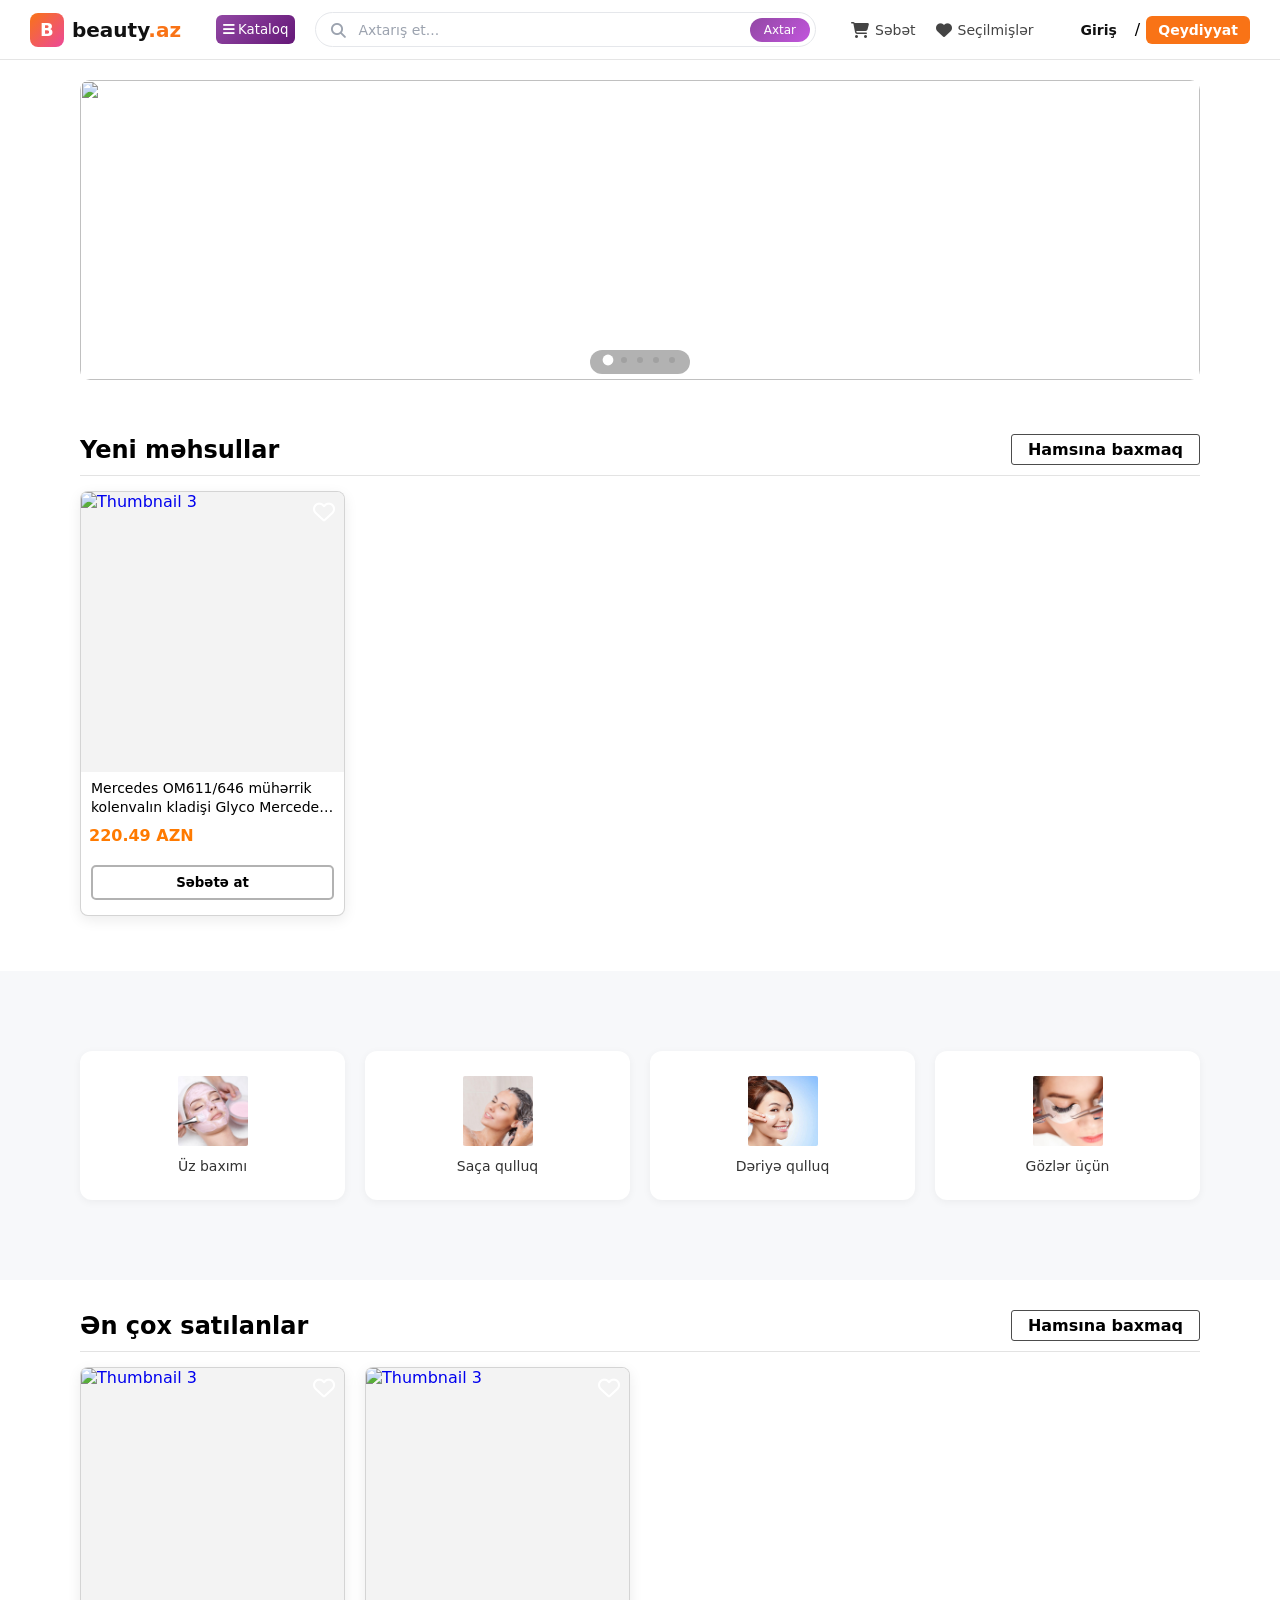
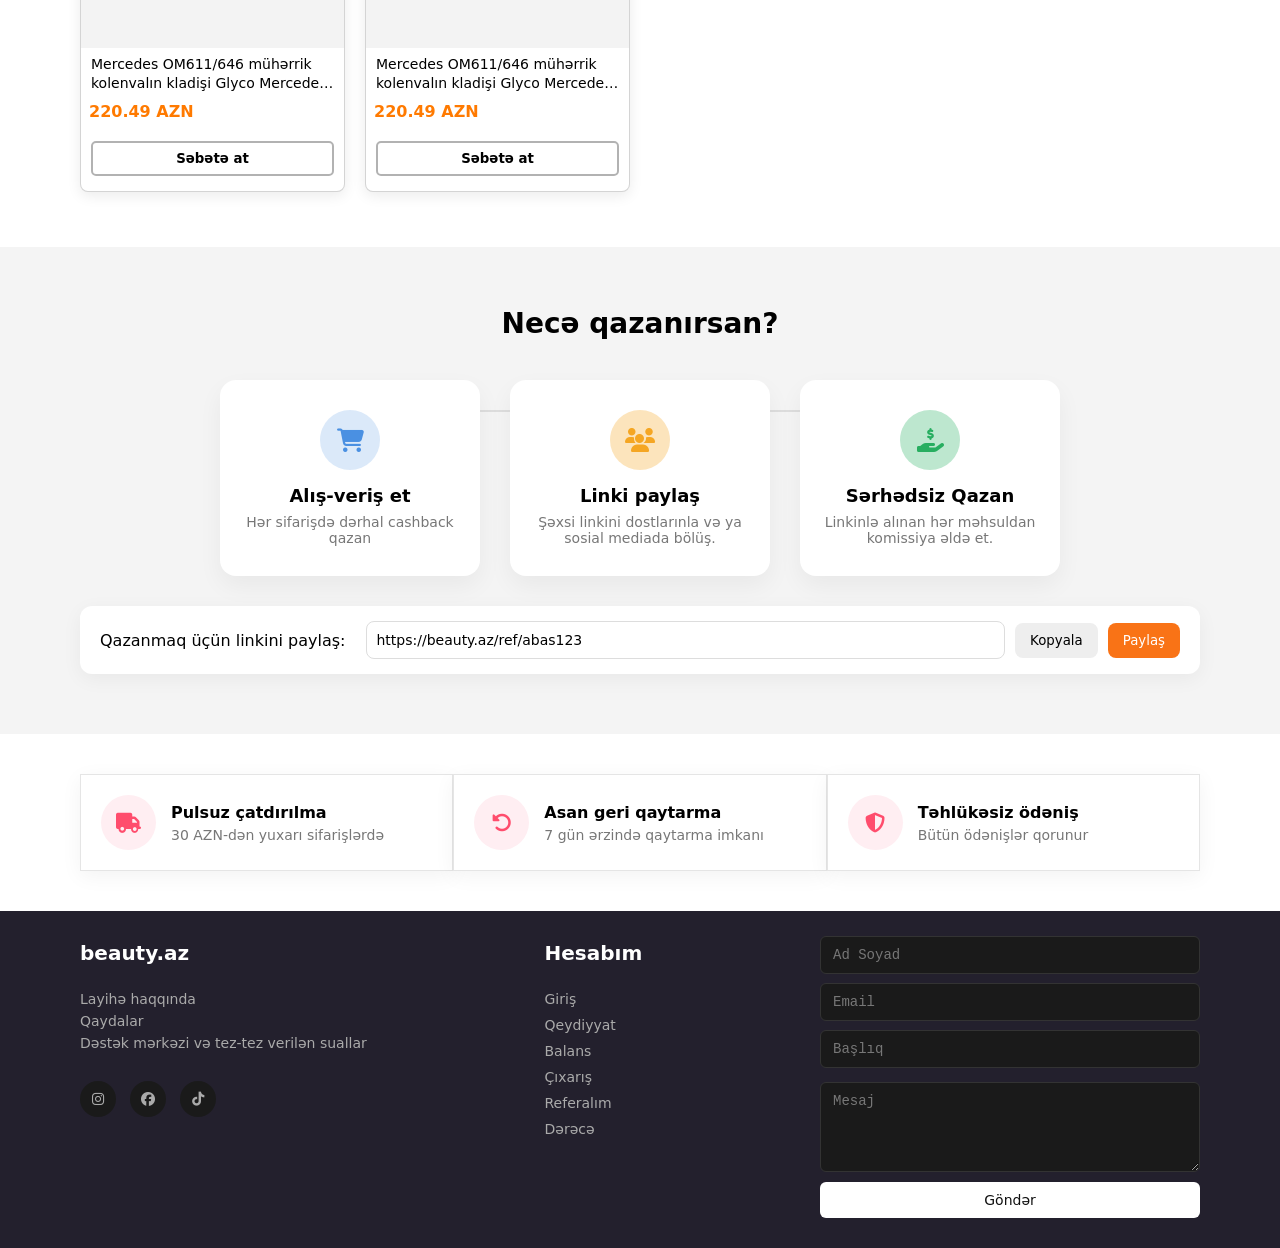
==== index.html @ 140d6a42 "first commit" ====
<!doctype html>
<html lang="en">
  <head>
    <meta charset="UTF-8" />
    <meta name="viewport" content="width=device-width, initial-scale=1.0" />
    <link rel="stylesheet" href="..//css/style.css" />
    <title>Document</title>
    <link
      rel="stylesheet"
      href="https://cdnjs.cloudflare.com/ajax/libs/font-awesome/6.5.0/css/all.min.css"
      crossorigin="anonymous"
      referrerpolicy="no-referrer"
    />
    <link
      rel="stylesheet"
      href="https://cdn.jsdelivr.net/npm/slick-carousel@1.8.1/slick/slick.css"
    />
    <link
      rel="stylesheet"
      href="https://cdn.jsdelivr.net/npm/slick-carousel@1.8.1/slick/slick-theme.css"
    />
  </head>
  <body>
    <nav>
      <div class="logo">
        <a href="index.html">
          <span class="logo-icon">B</span>
          <span class="logo-text">beauty<span>.az</span></span>
        </a>
      </div>

      <div class="search-box">
        <div class="catalog">
          <button id="drawerBtn"><i class="fa-solid fa-bars"></i>Kataloq</button>
        </div>

        <div class="search-input">
          <i class="fa fa-search"></i>
          <input type="text" placeholder="Axtarış et..." />
          <button type="button">Axtar</button>
        </div>
      </div>

      <div class="choice">
        <div class="basket">
          <i class="fa-solid fa-cart-shopping"></i>
          <p>Səbət</p>
        </div>

        <div class="favorite">
          <i class="fa-solid fa-heart"></i>
          <p>Seçilmişlər</p>
        </div>
      </div>

      <div class="account">
        <!-- Giriş yoxdursa -->
        <div class="auth guest">
          <a href="#" class="login">Giriş</a>
          <span>/</span>
          <a href="#" class="register">Qeydiyyat</a>
        </div>

        <!-- Giriş varsa (logged in) -->
        <div class="auth user">
          <button class="user-btn">Hesabım ▾</button>

          <div class="dropdown">
            <a href="#">Seçim 1</a>
            <a href="#">Seçim 2</a>
            <a href="#">Seçim 3</a>
          </div>
        </div>
      </div>

      <div class="menu">
        <button><i class="fa-solid fa-bars"></i></button>
      </div>
    </nav>

    <div id="drawerOverlay"></div>
    <div id="drawer">
      <div class="open-cat-hdr">
        <div>Kataloq</div>
        <button id="close-catalog"><i class="fa-solid fa-circle-xmark"></i></button>
      </div>
      <div id="drawerList"></div>
    </div>

    <!-- MOBILE MENU OVERLAY -->
    <div id="mMenuOverlay"></div>

    <!-- MOBILE MENU -->
    <div id="mMenu">
      <div class="mMenu-hdr">
        <h3>Menu</h3>
        <button id="mMenuClose">
          <i class="fa-solid fa-xmark"></i>
        </button>
      </div>

      <a href="#">Ana səhifə</a>
      <a href="#" id="mMenuCatalog">Kataloq</a>
      <a href="#">Səbət</a>
      <a href="#">Seçilmişlər</a>
      <a href="#">Hesabım</a>
    </div>

    <!-- TOP BUTTON-->
    <div class="top-go" id="homePageGo">
      <i class="fa-solid fa-angles-up"></i>
    </div>

    <!-- SLIDER BANNER -->
    <div id="slider">
      <div class="slides-wrapper">
        <div class="slide">
          <img src="https://hhsbanner.com/wp-content/uploads/2019/03/victoria_falls-900x300.jpg" />
        </div>
        <div class="slide">
          <img src="https://blog.cognifit.com/wp-content/uploads/2019/11/hiking-900x300.jpg" />
        </div>
        <div class="slide">
          <img
            src="https://travelfree.info/wp-content/uploads/2018/02/croatia-waterfall-in-deep-forest-of-Cr-12755165-900x300.jpg"
          />
        </div>
        <div class="slide">
          <img
            src="https://www.piemonturismo.it/site/wp-content/uploads/2014/07/13-laghi-grande.jpg"
          />
        </div>
        <div class="slide">
          <img
            src="https://improvephotography.com/wp-content/uploads/2017/09/Julian-Baird-20170914-3-900px.jpg"
          />
        </div>
      </div>
      <div class="dots"></div>
    </div>

    <!-- NEW PRODUCTS -->
    <div class="listings">
      <div class="card-head">
        <h3>Yeni məhsullar</h3>
        <a href="">Hamsına baxmaq</a>
      </div>
      <div class="list">
        <div class="cards">
          <div class="card">
            <a href="/html/detail.html">
              <div class="card-images">
                <div class="image-indicators"></div>
                <img src="https://picsum.photos/800/400?random=1" alt="Thumbnail 3" />
                <img src="https://picsum.photos/800/400?random=2" alt="Thumbnail 3" />
                <img src="https://picsum.photos/800/400?random=3" alt="Thumbnail 3" />
                <img src="https://picsum.photos/800/400?random=4" alt="Thumbnail 3" />
              </div>
            </a>

            <button class="favorite-btn">
              <i class="far fa-heart"></i>
            </button>

            <div class="card-in">
              <a href="/html/detail.html">
                <div class="product-name">
                  Mercedes OM611/646 mühərrik kolenvalın kladişi Glyco Mercedes OM611/646 mühərrik
                  kolenvalın kladişi Glyco
                </div>

                <div class="price">220.49 AZN</div>
              </a>

              <button id="buy" type="button">Səbətə at</button>
            </div>
          </div>
        </div>
      </div>
      <div class="hidden-btn"><a href="">Hamsına baxmaq</a></div>
    </div>
    <!-- CATEGORY CARDS -->
    <section class="categories">
      <div class="cat-grid">
        <a href="#" class="cat-card">
          <div class="cat-icon">
            <img src="/img/images.jpeg" />
          </div>
          <span>Üz baxımı</span>
        </a>

        <a href="#" class="cat-card">
          <div class="cat-icon">
            <img src="/img/462394.jpg" />
          </div>
          <span>Saça qulluq</span>
        </a>

        <a href="#" class="cat-card">
          <div class="cat-icon">
            <img src="/img/blog_cover.jpeg" />
          </div>
          <span>Dəriyə qulluq</span>
        </a>

        <a href="#" class="cat-card">
          <div class="cat-icon">
            <img src="/img/2023-06-09-18-43-56Lqe9mrC6fSXqWlY9foSg_file.jpg" />
          </div>
          <span>Gözlər üçün</span>
        </a>
      </div>
    </section>

    <!-- LISTINGS -->
    <div class="listings">
      <div class="card-head">
        <h3>Ən çox satılanlar</h3>
        <a href="">Hamsına baxmaq</a>
      </div>
      <div class="list">
        <div class="cards">
          <div class="card">
            <a href="/html/detail.html">
              <div class="card-images">
                <div class="image-indicators"></div>
                <img src="https://picsum.photos/800/400?random=1" alt="Thumbnail 3" />
                <img src="https://picsum.photos/800/400?random=2" alt="Thumbnail 3" />
                <img src="https://picsum.photos/800/400?random=3" alt="Thumbnail 3" />
                <img src="https://picsum.photos/800/400?random=4" alt="Thumbnail 3" />
              </div>
            </a>

            <button class="favorite-btn">
              <i class="far fa-heart"></i>
            </button>

            <div class="card-in">
              <a href="/html/detail.html">
                <div class="product-name">
                  Mercedes OM611/646 mühərrik kolenvalın kladişi Glyco Mercedes OM611/646 mühərrik
                  kolenvalın kladişi Glyco
                </div>

                <div class="price">220.49 AZN</div>
              </a>

              <button id="buy" type="button">Səbətə at</button>
            </div>
          </div>

          <div class="card">
            <a href="/html/detail.html">
              <div class="card-images">
                <div class="image-indicators"></div>
                <img src="https://picsum.photos/800/400?random=3" alt="Thumbnail 3" />
                <img src="https://picsum.photos/800/400?random=4" alt="Thumbnail 3" />
                <img src="https://picsum.photos/800/400?random=5" alt="Thumbnail 3" />
                <img src="https://picsum.photos/800/400?random=6" alt="Thumbnail 3" />
              </div>
            </a>

            <button class="favorite-btn">
              <i class="far fa-heart"></i>
            </button>

            <div class="card-in">
              <a href="/html/detail.html">
                <div class="product-name">
                  Mercedes OM611/646 mühərrik kolenvalın kladişi Glyco Mercedes OM611/646 mühərrik
                  kolenvalın kladişi Glyco
                </div>

                <div class="price">220.49 AZN</div>
              </a>

              <button id="buy" type="button">Səbətə at</button>
            </div>
          </div>
        </div>
      </div>

      <div class="hidden-btn"><a href="">Hamsına baxmaq</a></div>
    </div>

    <!-- EARNING -->
    <div class="earning">
      <h3>Necə qazanırsan?</h3>

      <div class="steps">
        <div class="step-card">
          <div class="icon"><i class="fa-solid fa-cart-shopping"></i></div>
          <h4>Alış-veriş et</h4>
          <p>Hər sifarişdə dərhal cashback qazan</p>
        </div>

        <div class="step-card">
          <div class="icon"><i class="fa-solid fa-users"></i></div>
          <h4>Linki paylaş</h4>
          <p>Şəxsi linkini dostlarınla və ya sosial mediada bölüş.</p>
        </div>

        <div class="step-card">
          <div class="icon"><i class="fa-solid fa-hand-holding-dollar"></i></div>
          <h4>Sərhədsiz Qazan</h4>
          <p>Linkinlə alınan hər məhsuldan komissiya əldə et.</p>
        </div>
      </div>

      <div class="invite-line">
        <span>Qazanmaq üçün linkini paylaş:</span>

        <div class="invite-inline">
          <input type="text" value="https://beauty.az/ref/abas123" readonly />
          <button class="copy">Kopyala</button>
          <button class="share">Paylaş</button>
        </div>
      </div>
    </div>

    <!-- FEATURE -->
    <div class="feature-block">
      <div class="feature-card">
        <div class="fe-ic">
          <i class="fa-solid fa-truck"></i>
        </div>
        <div class="fe-content">
          <h3>Pulsuz çatdırılma</h3>
          <p>30 AZN-dən yuxarı sifarişlərdə</p>
        </div>
      </div>

      <div class="feature-card">
        <div class="fe-ic">
          <i class="fa-solid fa-rotate-left"></i>
        </div>
        <div class="fe-content">
          <h3>Asan geri qaytarma</h3>
          <p>7 gün ərzində qaytarma imkanı</p>
        </div>
      </div>

      <div class="feature-card">
        <div class="fe-ic">
          <i class="fa-solid fa-shield-halved"></i>
        </div>
        <div class="fe-content">
          <h3>Təhlükəsiz ödəniş</h3>
          <p>Bütün ödənişlər qorunur</p>
        </div>
      </div>
    </div>

    <!-- FOOTER -->
    <footer>
      <div class="footer-info">
        <h3>beauty.az</h3>

        <div class="footer-links">
          <a href="">Layihə haqqında</a>
          <a href="">Qaydalar</a>
          <a href="">Dəstək mərkəzi və tez-tez verilən suallar</a>
        </div>

        <div class="sosial-media">
          <a href=""><i class="fa-brands fa-instagram"></i></a>
          <a href=""><i class="fa-brands fa-facebook"></i></a>
          <a href=""><i class="fa-brands fa-tiktok"></i></a>
        </div>
      </div>
      <div class="footer-info footer-account">
        <h3>Hesabım</h3>
        <a href="">Giriş</a>
        <a href="">Qeydiyyat</a>
        <a href="">Balans</a>
        <a href="">Çıxarış</a>
        <a href="">Referalım</a>
        <a href="">Dərəcə</a>
      </div>
      <div class="footer-contact">
        <form action="">
          <input type="text" placeholder="Ad Soyad" /><br />
          <input type="email" placeholder="Email" /><br />
          <input type="text" placeholder="Başlıq" /><br />
          <textarea placeholder="Mesaj"></textarea>
          <button class="message-send">Göndər</button>
        </form>
      </div>
    </footer>

    <!-- JAVASCRIPT FILE -->
    <script src="/js/topButton.js"></script>
    <script src="/js/indicators.js"></script>

    <script src="/js/sliderBanner.js"></script>

    <script src="/js/copy_share.js"></script>
    <script src="/js/navbarScroll.js"></script>

    <script src="/js/catalog.js"></script>
    <script src="/js/menu.js"></script>
  </body>
</html>
---- css/style.css ----
* {
  margin: 0;
  padding: 0;
  box-sizing: border-box;
  font-family: system-ui, 'Segoe UI', 'Roboto', sans-serif;
}

body {
  font-family: Arial, sans-serif;
  margin: 0;
  /* padding: 0; */
  padding-top: 60px;
  box-sizing: border-box;

  overflow-y: auto;
  scroll-behavior: smooth;
}

body.no-scroll {
  overflow: hidden;
}

body::-webkit-scrollbar {
  width: 5px;
}

body::-webkit-scrollbar-track {
  background: rgb(230, 230, 230);
  border-radius: 3px;
}

body::-webkit-scrollbar-thumb {
  background: rgb(153, 153, 153);
  border-radius: 3px;
  transition: background 0.3s ease;
}

body::-webkit-scrollbar-thumb:hover {
  background: rgb(170, 170, 170);
  cursor: grab;
}

body::-webkit-scrollbar-thumb:active {
  cursor: grabbing;
}
/* NAVIGATION */
nav {
  position: fixed;
  top: 0;
  left: 0;
  width: 100%;
  height: 60px;
  border-bottom: 1px solid rgba(0, 0, 0, 0.1);

  display: flex;
  justify-content: space-around;
  align-items: center;
  gap: 15px;
  padding: 0 20px;

  background: #fff;
  z-index: 999;

  transform: translateY(0);
  transition: transform 0.5s ease;
}

nav.hide {
  transform: translateY(-100%);
}

.search-box {
  max-width: 600px;
  width: 100%;

  display: flex;
  justify-content: space-between;
  align-items: center;
  gap: 20px;
}

.search-input {
  position: relative;
  display: flex;
  align-items: center;
  width: 100%;
}

.search-input i {
  position: absolute;
  left: 16px;
  top: 50%;
  transform: translateY(-50%);
  color: #9ca3af;
  font-size: 15px;
  pointer-events: none;
  z-index: 1;
  transition: color 0.2s ease;
}

.search-input input {
  width: 100%;
  height: 35px;
  padding: 0 110px 0 42px;
  border: 1.5px solid #e5e7eb;
  border-radius: 44px;
  font-size: 14px;
  outline: none;
  background: #fff;
  transition: all 0.2s ease;
  color: #1f2937;
}

.search-input input::placeholder {
  color: #9ca3af;
  font-weight: 400;
}

.search-input input:focus {
  border-color: rgba(59, 70, 229, 0.3);
  box-shadow: 0 0 5px 1px rgba(79, 70, 229, 0.25);
}

.search-input input:hover {
  border-color: rgba(59, 70, 229, 0.5);
  box-shadow: 0 0 5px 1px rgba(79, 70, 229, 0.25);
}

.search-input button {
  position: absolute;
  right: 6px;
  top: 50%;
  transform: translateY(-50%);
  background: linear-gradient(135deg, #9248a4, #c255dd);

  border: none;
  color: white;
  padding: 5px 14px;
  border-radius: 40px;
  font-size: 12px;
  font-weight: 500;
  cursor: pointer;
  transition: all 0.5s ease;
  z-index: 1;
  white-space: nowrap;
}

.search-input button:hover {
  background: linear-gradient(135deg, #480858, #651878);
  transform: translateY(-50%) scale(0.9);
}

.search-input button:active {
  transform: translateY(-50%) scale(0.95);
}

#drawerBtn {
  border: none;
  background: linear-gradient(135deg, #9248a4, #651878);
  display: flex;
  gap: 3px;
  justify-content: center;
  align-items: center;
  cursor: pointer;
  padding: 7px;
  border-radius: 6px;
  color: #fff;
}

#drawerOverlay {
  position: fixed;
  inset: 0;
  background: rgba(0, 0, 0, 0.5);
  backdrop-filter: blur(2px);
  opacity: 0;
  visibility: hidden;
  transition: 0.3s;
  z-index: 100;
}

/* BASE */
#drawer {
  position: fixed;
  background: #fff;
  z-index: 1000;
  transition: 0.3s ease;
}

#drawer {
  top: 50%;
  left: 50%;
  transform: translate(-50%, -50%);
  width: 400px;
  height: 200px;
  border-radius: 8px;
  opacity: 0;
  pointer-events: none;
}

#drawer.open {
  opacity: 1;
  pointer-events: auto;
}

#drawerOverlay.show {
  opacity: 1;
  visibility: visible;
}

.open-cat-hdr {
  display: flex;
  justify-content: space-between;
  align-items: center;
  padding: 10px;
  border-bottom: 1px solid rgba(170, 170, 170, 0.5);
}

.open-cat-hdr button {
  border: none;
  background: none;
  cursor: pointer;
  font-size: 16px;
}

#mMenu {
  display: none;
}

.logo a {
  display: flex;
  align-items: center;
  gap: 8px;
  text-decoration: none;
  font-family: Arial, sans-serif;
}

.logo-icon {
  width: 34px;
  height: 34px;
  background: linear-gradient(135deg, #f97316, #ec4899);
  color: #fff;
  display: flex;
  align-items: center;
  justify-content: center;
  font-weight: bold;
  border-radius: 8px;
  font-size: 18px;
}

.logo-text {
  font-size: 20px;
  font-weight: 700;
  color: #111;
}

.logo-text span {
  color: #f97316;
}

.choice {
  display: flex;
  gap: 20px;
}

/* hər item */
.choice > div {
  display: flex;
  align-items: center;
  gap: 6px;
  cursor: pointer;
  color: #444;
  transition: 0.2s ease;
}

/* icon */
.choice i {
  font-size: 16px;
  transition: 0.2s ease;
}

/* text */
.choice p {
  font-size: 14px;
  margin: 0;
}

/* hover (çox yüngül effekt) */
.choice > div:hover {
  color: #ff4d6d;
}

/* klik hissi üçün */
.choice > div:active {
  transform: scale(0.95);
}

.account {
  position: relative;
  font-family: Arial, sans-serif;
}

/* guest */
.auth.guest {
  display: flex;
  align-items: center;
  gap: 6px;
}

.auth.guest a {
  text-decoration: none;
  font-weight: 600;
  font-size: 14px;
  padding: 6px 12px;
  border-radius: 6px;
}

.auth.guest .login {
  color: #111;
}

.auth.guest .register {
  background: #f97316;
  color: #fff;
}

/* user button */
.user {
  position: relative;
  /* display: inline-block; */
  display: none;
}

.user-btn {
  background: #111;
  color: #fff;
  border: none;
  padding: 8px 14px;
  border-radius: 6px;
  cursor: pointer;
}

/* dropdown */
.dropdown {
  position: absolute;
  top: 110%;
  right: 0;
  background: #fff;
  min-width: 160px;
  border-radius: 8px;
  box-shadow: 0 10px 25px rgba(0, 0, 0, 0.1);
  display: none;
  overflow: hidden;
  z-index: 100;
}

.dropdown a {
  display: block;
  padding: 10px 12px;
  text-decoration: none;
  color: #111;
  font-size: 14px;
}

.dropdown a:hover {
  background: #f3f4f6;
}

/* hover açılma */
.user:hover .dropdown {
  display: block;
}

.menu {
  display: none;
}

.menu button {
  background: rgba(250, 250, 250);
  padding: 6px 10px;
  cursor: pointer;
  border: 1px solid rgba(200, 200, 200, 0.4);
  border-radius: 6px;
}

/* TOP BUTTON */
.top-go {
  position: fixed;
  right: 2px;
  bottom: 20px;
  background-color: #333;
  color: #fff;
  padding: 10px 7px;
  border-radius: 5px;
  cursor: pointer;
  display: none;
  z-index: 9999;
  transition: all 0.2s;
}

.top-go:hover {
  transform: scale(1.1);
  background-color: #000;
}

.top-go i {
  font-size: 12px;
}

/* SLIDER BANNER */
#slider {
  width: calc(100% - 160px);
  margin: 20px auto;
  overflow: hidden;
  position: relative;
}

.slides-wrapper {
  display: flex;
  transition: transform 0.6s ease;
}

.slide {
  min-width: 100%;
}

.slide img {
  width: 100%;
  height: 300px;
  object-fit: cover;
  border-radius: 10px;
}

/* DOTS */

.dots {
  position: absolute;
  bottom: 10px;
  left: 50%;
  transform: translateX(-50%);
  background: rgba(0, 0, 0, 0.3);
  padding: 2px 10px;
  border-radius: 20px;
}

.dot {
  height: 6px;
  width: 6px;
  background: #a1a1a1;
  border-radius: 50%;
  display: inline-block;
  margin: 5px;
  cursor: pointer;
}

.dot.active {
  background: rgba(255, 255, 255);
  scale: calc(1.8);
}

/* CATEGORY CARDS */
.categories {
  padding: 80px;
  background: #f7f8fa;
}

.cat-grid {
  display: grid;
  grid-template-columns: repeat(auto-fit, minmax(140px, 1fr));
  gap: 20px;
  max-height: 300px;
}

.cat-card {
  background: white;
  border-radius: 12px;
  padding: 25px 15px;
  text-align: center;
  text-decoration: none;
  color: #333;
  transition: all 0.25s ease;
  box-shadow: 0 2px 8px rgba(0, 0, 0, 0.05);
}

.cat-card:hover {
  transform: translateY(-6px);
  box-shadow: 0 8px 18px rgba(0, 0, 0, 0.1);
}

.cat-icon {
  width: 70px;
  height: 70px;
  margin: 0 auto 10px;
}

.cat-icon img {
  width: 100%;
  height: 100%;
  object-fit: cover;
  border-radius: 2px;
}

.cat-card span {
  font-size: 14px;
  font-weight: 500;
}

/* LISTINGS */
.listings {
  padding: 20px 80px 40px 80px;
  border-radius: 10px;
}

.card-head {
  display: flex;
  justify-content: space-between;
  align-items: center;
  padding: 10px 0;

  font-weight: 600;
  font-family: Proxima Nova;
  border-bottom: 1px solid rgba(200, 200, 200, 0.5);
}

.card-head a {
  text-decoration: none;
  border: 1px solid rgba(0, 0, 0, 0.7);
  padding: 5px 16px;
  border-radius: 3px;
  color: #000;
  transition: all 0.2s;
}

.card-head a:hover {
  scale: calc(1.03);
  background: #f2f2f2;
}

.hidden-btn a {
  text-decoration: none;
  /* border: 1px solid rgba(0, 0, 0, 0.7); */
  padding: 5px 16px;
  border-radius: 3px;
  color: #000;
}

.hidden-btn {
  text-decoration: none;
  border: 1px solid rgba(0, 0, 0, 0.7);
  padding: 7px;
  border-radius: 3px;
  color: #000;
  text-align: center;
  display: none;
}

.listings h3 {
  font-size: 1.5rem;
}

.list {
  margin: 15px 0;
}

.cards {
  display: grid;
  grid-template-columns: repeat(auto-fill, minmax(220px, 1fr));
  gap: 20px;
}

.card {
  width: 100%;
  position: relative;
  background: #fff;
  border-radius: 8px;
  overflow: hidden;
  box-shadow: 0 4px 14px rgba(0, 0, 0, 0.08);
  transition: 0.25s;
  border: 1px solid rgba(170, 170, 170, 0.5);
}

.favorite-btn {
  position: absolute;
  top: 20px;
  right: 20px;
  z-index: 10;
  background: none;
  border: none;
  border-radius: 50%;
  width: 0px;
  height: 0px;
  display: flex;
  align-items: center;
  justify-content: center;
  cursor: pointer;
  transition: all 0.2s ease;
  box-shadow: 0 2px 5px rgba(0, 0, 0, 0.1);
  backdrop-filter: blur(2px);
  padding: 0;
}

.favorite-btn:hover {
  transform: scale(1.1);
  background: none;
}

.favorite-btn i {
  font-size: 22px;
  color: white;
  transition: color 0.2s ease;
}

.favorite-btn.active i {
  color: #ff3b3b;
  font-weight: 900;
}

.card a {
  text-decoration: none;
}

.card:hover {
  transform: translateY(-3px);
  box-shadow: 0 8px 18px rgba(0, 0, 0, 0.1);
}

.card img {
  width: 100%;
  height: 160px;
  object-fit: cover;
}

.card-images {
  height: 280px;
  position: relative;
  background: #f3f3f3;
}

.card-images img {
  position: absolute;
  inset: 0;
  width: 100%;
  height: 100%;
  object-fit: cover;
  opacity: 0;
  transition: opacity 0.2s ease;
}

.card-images:hover .image-indicators {
  opacity: 1;
}

.card-images img:first-of-type {
  opacity: 1;
}

.image-indicators {
  position: absolute;
  top: 2px;
  left: 6px;
  right: 6px;
  display: flex;
  gap: 4px;
  z-index: 5;
  opacity: 0;
  transition: opacity 0.2s ease;
}

.image-indicators span {
  flex: 1;
  height: 2px;
  background-color: rgba(255, 255, 255, 0.2);
  overflow: hidden;
  border-radius: 2px;
}

.image-indicators span::after {
  content: '';
  display: block;
  height: 100%;
  width: 0%;
  background-color: #fff;
  transition: width 0.15s ease;
}

.image-indicators span.active::after {
  width: 100%;
}

.card-in {
  display: flex;
  flex-direction: column;
  justify-content: space-between;
  padding: 5px 8px;
}

.product-name {
  font-size: 14px;
  height: 39px;
  font-weight: 500;
  line-height: 1.35;
  padding: 2px;
  display: -webkit-box;
  -webkit-line-clamp: 2;
  -webkit-box-orient: vertical;
  overflow: hidden;
  color: black;
}

.price {
  padding: 10px 0;
  color: #ff7a00;
  font-weight: 600;
}

#buy {
  padding: 8px;
  margin: 10px 2px;
  color: #000;
  cursor: pointer;
  border: 2px solid rgba(0, 0, 0, 0.3);
  border-radius: 5px;
  font-weight: 600;
  background: transparent;
  transition: all 0.1s ease;
}

#buy:hover {
  background: rgba(0, 0, 0, 0.1);
  scale: calc(1.02);
}

.slider-dots {
  position: absolute;
  bottom: 10px;
  left: 0;
  right: 0;
  display: flex;
  justify-content: center;
  gap: 6px;
  z-index: 5;
}

.slider-dots span {
  width: 7px;
  height: 7px;
  border-radius: 50%;
  background: rgba(255, 255, 255, 0.4);
  transition: all 0.2s ease;
}

.slider-dots span.active {
  background: #fff;
  transform: scale(1.4);
}

/* EARNING */
.earning {
  padding: 60px 80px;
  background: #f4f4f4;
}

.earning h3 {
  font-size: 28px;
  margin-bottom: 40px;
  text-align: center;
}

.steps {
  display: flex;
  justify-content: center;
  gap: 30px;
  position: relative;
  text-align: center;
}

.step-card {
  background: #fff;
  padding: 30px 20px;
  border-radius: 16px;
  width: 260px;
  box-shadow: 0 10px 25px rgba(0, 0, 0, 0.05);
  transition: 0.3s;
  position: relative;
}

.step-card:hover {
  transform: translateY(-8px);
  box-shadow: 0 15px 35px rgba(0, 0, 0, 0.1);
}

.icon {
  width: 60px;
  height: 60px;
  display: flex;
  align-items: center;
  justify-content: center;
  border-radius: 50%; /* Tam dairə */
  font-size: 24px;
  margin-bottom: 15px;
  margin: 0 auto 15px;
}

.step-card:nth-child(1) .icon {
  color: #4a90e2;
  background-color: rgba(74, 144, 226, 0.2);
}

.step-card:nth-child(2) .icon {
  color: #f5a623;
  background-color: rgba(245, 166, 35, 0.3);
}

.step-card:nth-child(3) .icon {
  color: #27ae60;
  background-color: rgba(39, 174, 96, 0.3);
}

.step-card h4 {
  margin-bottom: 8px;
  font-size: 18px;
}

.step-card p {
  color: #777;
  font-size: 14px;
}

.steps::before {
  content: '';
  position: absolute;
  top: 30px;
  left: 15%;
  width: 70%;
  height: 2px;
  background: #ddd;
  z-index: 0;
}

.step-card {
  z-index: 1;
}

/* INVITE */
.invite-line {
  display: flex;
  align-items: center;
  justify-content: space-between;
  background: #fff;
  padding: 15px 20px;
  border-radius: 12px;
  box-shadow: 0 5px 20px rgba(0, 0, 0, 0.05);
  gap: 20px;
  margin-top: 30px;
}

.invite-line span {
  font-weight: 500;
  white-space: nowrap;
}

.invite-inline {
  display: flex;
  align-items: center;
  flex: 1;
  gap: 10px;
}

.invite-inline input {
  flex: 1;
  padding: 10px;
  border: 1px solid #ddd;
  border-radius: 8px;
  font-size: 14px;
}

.invite-inline button {
  padding: 10px 15px;
  border: none;
  border-radius: 8px;
  cursor: pointer;
  transition: 0.2s;
}

.copy {
  background: #eee;
}

.copy:hover {
  background: #ddd;
}

.share {
  background: #f97316;
  color: #fff;
}

.share:hover {
  background: #ea580c;
}

/* FEATURE */
.feature-block {
  display: flex;
  margin: 40px 80px;
}

.feature-card {
  flex: 1;
  display: flex;
  align-items: center;
  gap: 15px;
  padding: 20px;
  background: #fff;
  box-shadow: 0 5px 20px rgba(0, 0, 0, 0.05);
  transition: 0.3s ease;
  border: 1px solid rgba(0, 0, 0, 0.1);
}

.fe-ic {
  width: 55px;
  height: 55px;
  min-width: 55px;
  background: #ffeef2;
  border-radius: 50%;
  display: flex;
  align-items: center;
  justify-content: center;
  color: #ff4d6d;
  font-size: 20px;
}

.fe-content h3 {
  font-size: 16px;
  margin-bottom: 5px;
}

.fe-content p {
  font-size: 14px;
  color: #777;
}

/* FOOTER */
footer {
  background: #23202d;
  color: #ccc;
  padding: 30px 80px;

  display: flex;
  justify-content: space-between;
  gap: 60px;
  flex-wrap: wrap;
}

footer a {
  text-decoration: none;
}

.footer-info h3 {
  font-size: 20px;
  margin-bottom: 16px;
  color: #fff;
}

.footer-info {
  display: flex;
  flex-direction: column;
  gap: 10px;
}

.footer-info {
  display: flex;
  flex-direction: column;
  gap: 10px;
}

.footer-links {
  display: flex;
  flex-direction: column;
  gap: 6px;
}

.sosial-media {
  display: flex;
  gap: 10px;
}

.footer-info a {
  color: #aaa;
  text-decoration: none;
  font-size: 14px;
  transition: color 0.25s ease;
}

.footer-info a:hover {
  color: #fff;
}

.footer-contact {
  max-width: 380px;
  width: 100%;
}

.footer-contact form {
  display: flex;
  flex-direction: column;
}

.footer-contact input {
  background: #1a1a1a;
  border: 1px solid #333;
  border-radius: 6px;

  padding: 10px 12px;
  margin: -5px 0;
  font-size: 14px;
  color: #eee;
  font-family: 'Courier New', Courier, monospace;
}

.footer-contact textarea {
  background: #1a1a1a;
  border: 1px solid #333;
  border-radius: 6px;

  padding: 10px 12px;
  font-size: 14px;
  color: #eee;
  font-family: 'Courier New', Courier, monospace;
  min-height: 90px;
  resize: vertical;
}

.footer-contact textarea::placeholder {
  color: #777;
}

.footer-contact textarea:focus {
  outline: none;
  border-color: #555;
}

.footer-contact input::placeholder {
  color: #777;
}

.footer-contact input:focus {
  outline: none;
  border-color: #555;
}
.message-send {
  margin-top: 10px;

  background: #fff;
  color: #111;
  border: none;
  border-radius: 6px;
  padding: 10px;
  font-size: 14px;
  font-weight: 500;
  cursor: pointer;
  transition:
    background 0.25s ease,
    transform 0.2s ease;
}

.message-send:hover {
  background: #ddd;
  transform: translateY(-2px);
}

.sosial-media {
  margin-top: 20px;
  display: flex;
  gap: 14px;
}

.sosial-media a {
  width: 36px;
  height: 36px;
  display: flex;
  align-items: center;
  justify-content: center;
  border-radius: 50%;
  background: #1a1a1a;
  color: #aaa;
  transition:
    background 0.25s ease,
    color 0.25s ease,
    transform 0.2s ease;
}

.sosial-media a:hover {
  background: #fff;
  color: #111;
  transform: translateY(-2px);
}

@media (max-width: 1200px) {
  .listings {
    padding: 50px 60px;
  }

  .cards {
    grid-template-columns: repeat(auto-fill, minmax(250px, 1fr));
  }
}
@media (max-width: 992px) {
  .search-box {
    max-width: 400px;
  }

  /* text-ləri gizlət */
  .choice p {
    display: none;
  }

  /* account sadələşir */
  .auth.guest span {
    display: none;
  }

  .auth.guest a {
    padding: 6px 8px;
    font-size: 13px;
  }

  .listings {
    padding: 40px;
  }
  .card {
    grid-template-columns: repeat(auto-fill, minmax(250px, 1fr));
  }

  .categories {
    display: block;
    position: relative;
    padding: 40px 10px;
  }

  .cat-card {
    min-width: 190px;
  }

  .cat-grid {
    width: 100%;
    display: flex;
    gap: 14px;
    overflow-x: auto;
    overflow-y: hidden;
    padding-bottom: 10px;
    scroll-behavior: smooth;
  }

  .cat-grid::-webkit-scrollbar {
    height: 3px;
  }

  .cat-grid::-webkit-scrollbar-track {
    background: transparent;
  }

  .cat-grid::-webkit-scrollbar-thumb {
    background: rgba(0, 0, 0, 0.2);
    border-radius: 10px;
  }

  .cat-card {
    transition: 0.2s;
    margin-bottom: 10px;
  }

  .cat-card:hover {
    transform: translateY(-3px);
  }

  .earning {
    padding: 40px 30px;
  }

  .steps {
    flex-wrap: wrap;
    justify-content: center;
  }

  .step-card {
    width: 45%;
  }

  .steps::before {
    display: none;
  }

  .feature-block {
    flex-wrap: wrap;
  }

  .feature-card {
    flex: 1 1 calc(50% - 10px);
  }

  footer {
    padding: 30px 10px;
  }

  footer div {
    width: 100%;
  }

  .footer-info {
    display: grid;
    grid-template-columns: auto auto;
    row-gap: 10px;
  }

  .footer-info h3 {
    grid-column: 1 / -1;
  }
}
@media (max-width: 767px) {
  #drawer {
    top: 0;
    left: -280px;
    width: 280px;
    height: 100%;
    transform: none;
    overflow-y: auto;
  }

  #drawer.open {
    left: 0;
  }
  nav {
    justify-content: space-between;
    padding: 0 10px;
    height: 55px;
  }

  /* Kataloq gizlənir */
  .drawerBtn {
    scale: calc(0.8);
  }

  /* Search kiçilir */
  .search-box {
    max-width: 500px;
    gap: 10px;
  }

  .search-input input {
    height: 32px;
    padding: 0 90px 0 35px;
    font-size: 13px;
  }

  .search-input button {
    padding: 4px 10px;
    font-size: 11px;
  }

  .logo-text {
    font-size: 16px;
  }

  .logo-icon {
    width: 28px;
    height: 28px;
    font-size: 15px;
  }

  .menu {
    display: block;
  }

  .account,
  .choice {
    display: none;
  }

  .listings {
    padding: 80px;
  }

  .cards {
    grid-template-columns: repeat(auto-fill, minmax(220px, 1fr));
    gap: 10px;
  }

  .card-images {
    height: 300px;
    position: relative;
    overflow: hidden;
  }

  .categories {
    display: block;
    position: relative;
    padding: 40px 10px;
  }

  .cat-card {
    min-width: 190px;
  }
  .hidden-btn {
    display: block;
  }
  .card-head a {
    display: none;
  }

  .earning {
    padding: 30px 15px;
  }

  .earning h3 {
    font-size: 22px;
  }

  .steps {
    flex-direction: column;
    align-items: center;
    gap: 20px;
  }

  .step-card {
    width: 100%;
    max-width: 320px;
  }

  .invite-line {
    flex-direction: column;
    align-items: stretch;
  }

  .invite-line span {
    text-align: center;
  }

  .feature-block {
    flex-direction: column;
    margin: 40px 10px;
    border: 1px solid rgba(0, 0, 0, 0.1);
  }

  .feature-card {
    width: 100%;
    border: none;
  }

  .fe-content h3 {
    font-size: 15px;
  }

  .fe-content p {
    font-size: 13px;
  }
}
@media (max-width: 500px) {
  .search-box {
    display: none;
  }

  #slider {
    width: 100%;
  }

  .slide img {
    height: 200px;
  }

  .categories {
    display: block;
    position: relative;
    padding: 50px 10px;
  }
  .listings {
    padding: 7px;
    display: grid;
  }
  .cards {
    grid-template-columns: repeat(auto-fill, minmax(185px, 1fr));
    gap: 15px 5px;
  }
  .card-images {
    height: 200px;
  }
  .card-images {
    overflow: hidden;
  }

  .cat-card {
    min-width: 190px;
  }

  .invite-inline {
    flex-direction: column;
  }

  .invite-inline button {
    width: 100%;
  }
  .row {
    padding: 12px;
  }

  /* overlay */
  #mMenuOverlay {
    position: fixed;
    inset: 0;
    background: rgba(0, 0, 0, 0.5);
    opacity: 0;
    visibility: hidden;
    transition: 0.3s;
    z-index: 1000;
  }

  /* menu */
  #mMenu {
    position: fixed;
    top: 0;
    right: -260px;
    width: 260px;
    height: 100%;
    background: #fff;
    z-index: 1001;
    transition: 0.3s ease;
    padding: 15px;
    display: flex;
    flex-direction: column;
    gap: 15px;
  }

  #mMenu a {
    text-decoration: none;
    color: #222;
    padding: 10px;
    border-bottom: 1px solid #eee;
  }

  .mMenu-hdr {
    display: flex;
    justify-content: space-between;
    align-items: center;
  }

  /* active */
  #mMenu.active {
    right: 0;
  }

  #mMenuOverlay.active {
    opacity: 1;
    visibility: visible;
  }
}
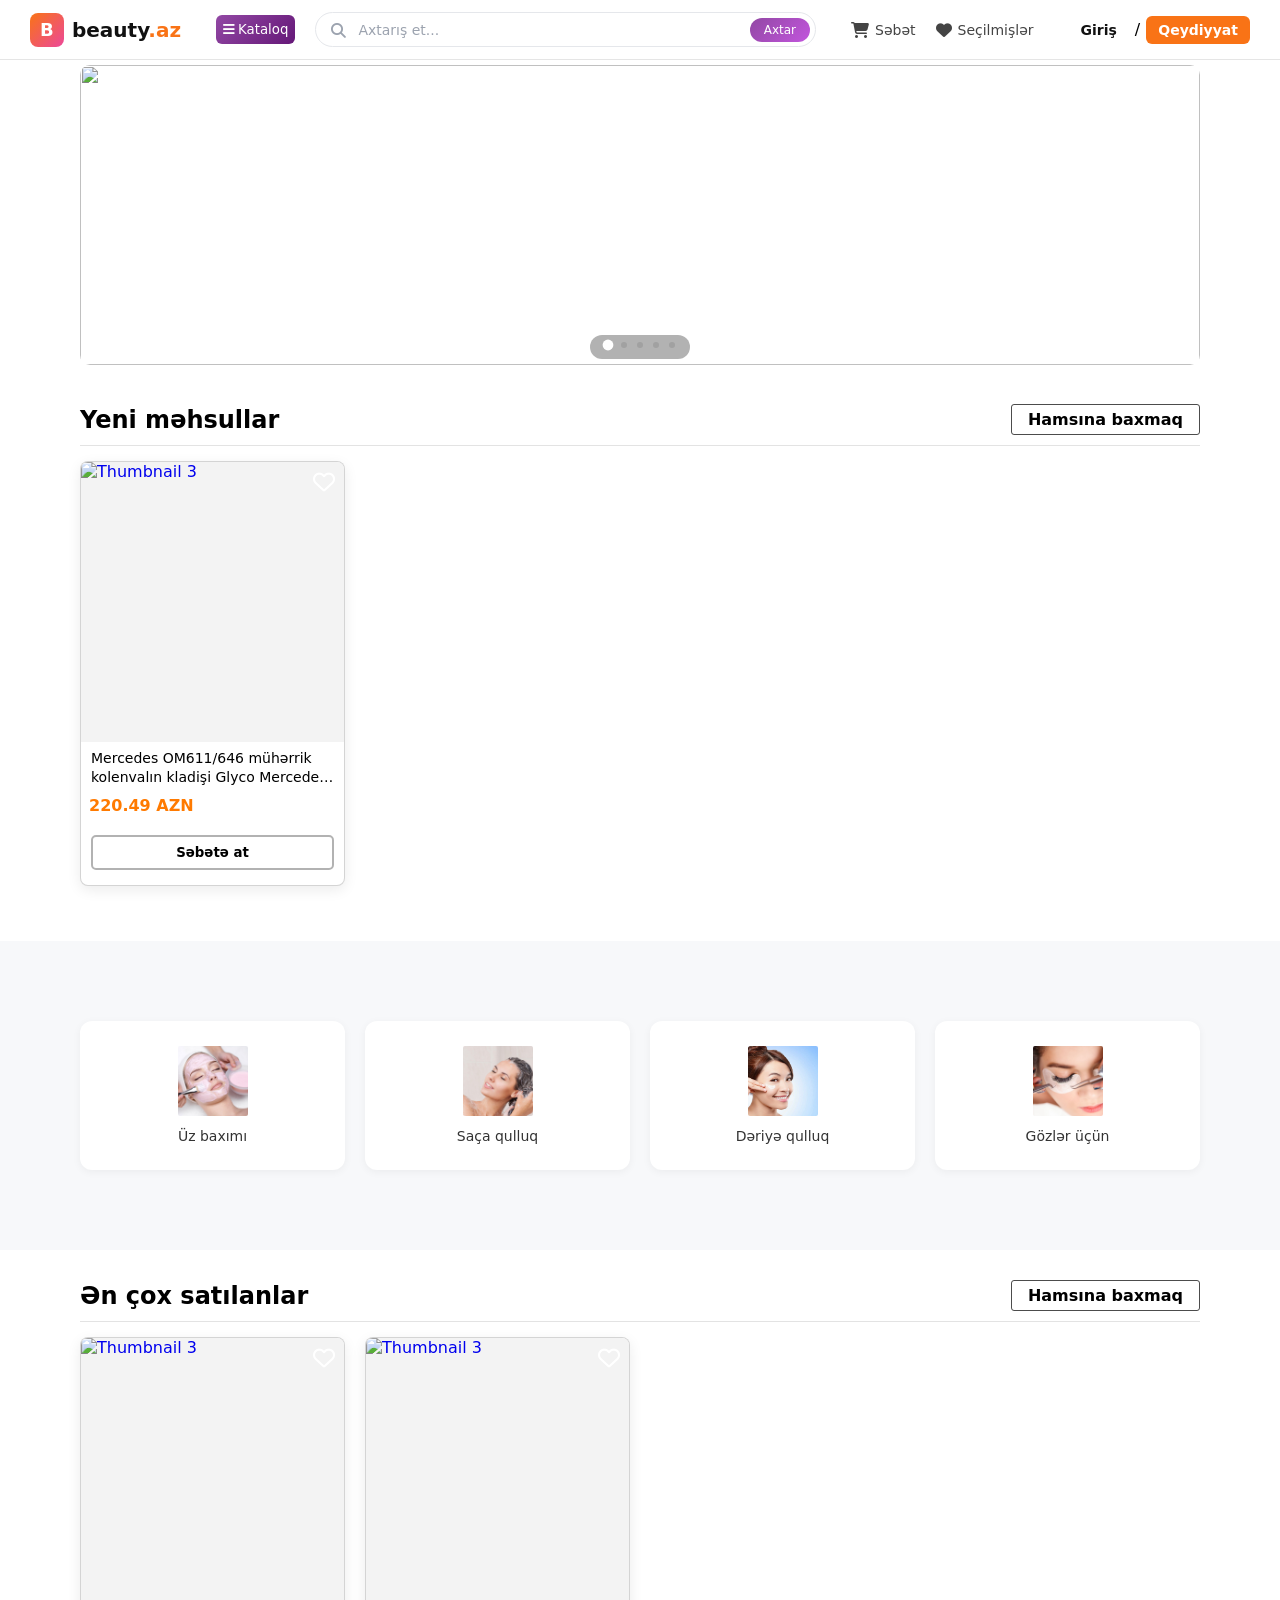
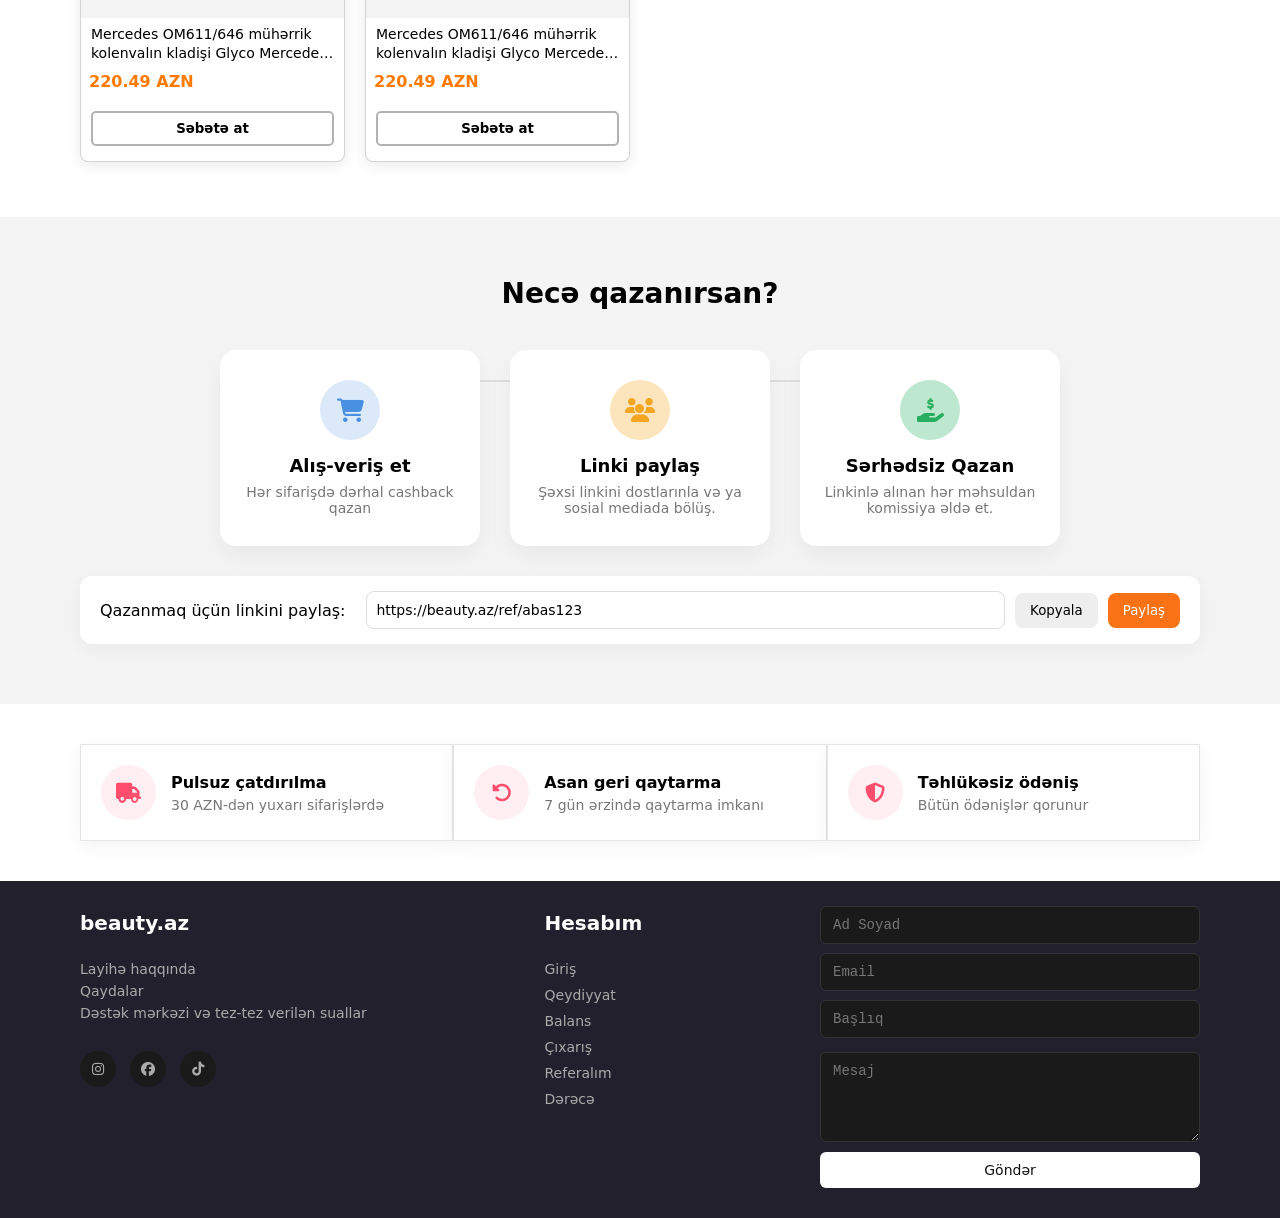
==== commit 01e8bf59: "update" ====
--- a/index.html
+++ b/index.html
@@ -3,7 +3,7 @@
   <head>
     <meta charset="UTF-8" />
     <meta name="viewport" content="width=device-width, initial-scale=1.0" />
-    <link rel="stylesheet" href="..//css/style.css" />
+    <link rel="stylesheet" href="./css/style.css" />
     <title>Document</title>
     <link
       rel="stylesheet"
@@ -79,11 +79,15 @@
     </nav>
 
     <div id="drawerOverlay"></div>
+
     <div id="drawer">
       <div class="open-cat-hdr">
         <div>Kataloq</div>
-        <button id="close-catalog"><i class="fa-solid fa-circle-xmark"></i></button>
-      </div>
+        <button id="close-catalog">
+          <i class="fa-solid fa-circle-xmark"></i>
+        </button>
+      </div>
+
       <div id="drawerList"></div>
     </div>
 
@@ -95,7 +99,7 @@
       <div class="mMenu-hdr">
         <h3>Menu</h3>
         <button id="mMenuClose">
-          <i class="fa-solid fa-xmark"></i>
+          <i class="fa-solid fa-circle-xmark"></i>
         </button>
       </div>
 
@@ -216,7 +220,7 @@
     <div class="listings">
       <div class="card-head">
         <h3>Ən çox satılanlar</h3>
-        <a href="">Hamsına baxmaq</a>
+        <a href="/html/listing.html">Hamsına baxmaq</a>
       </div>
       <div class="list">
         <div class="cards">
@@ -280,7 +284,7 @@
         </div>
       </div>
 
-      <div class="hidden-btn"><a href="">Hamsına baxmaq</a></div>
+      <div class="hidden-btn"><a href="/html/listing.html">Hamsına baxmaq</a></div>
     </div>
 
     <!-- EARNING -->
@@ -389,15 +393,16 @@
     </footer>
 
     <!-- JAVASCRIPT FILE -->
-    <script src="/js/topButton.js"></script>
-    <script src="/js/indicators.js"></script>
-
-    <script src="/js/sliderBanner.js"></script>
-
-    <script src="/js/copy_share.js"></script>
-    <script src="/js/navbarScroll.js"></script>
-
-    <script src="/js/catalog.js"></script>
-    <script src="/js/menu.js"></script>
+    <script src="js/topButton.js"></script>
+    <script src="js/indicators.js"></script>
+
+    <script src="js/sliderBanner.js"></script>
+
+    <script src="js/copy_share.js"></script>
+    <script src="js/navbarScroll.js"></script>
+
+    <script src="js/catalog.js"></script>
+
+    <script src="js/mobil-menu.js"></script>
   </body>
 </html>
--- a/css/style.css
+++ b/css/style.css
@@ -184,17 +184,18 @@
   background: #fff;
   z-index: 1000;
   transition: 0.3s ease;
-}
-
-#drawer {
-  top: 50%;
+
+  top: 165px;
   left: 50%;
-  transform: translate(-50%, -50%);
+  transform: translate(-50%, -100px);
   width: 400px;
-  height: 200px;
+  height: 300px;
   border-radius: 8px;
   opacity: 0;
   pointer-events: none;
+
+  display: flex;
+  flex-direction: column; /* 🔥 vacib */
 }
 
 #drawer.open {
@@ -208,18 +209,52 @@
 }
 
 .open-cat-hdr {
+  flex-shrink: 0;
   display: flex;
   justify-content: space-between;
   align-items: center;
   padding: 10px;
+  position: sticky;
+  top: 0;
+  background: white;
   border-bottom: 1px solid rgba(170, 170, 170, 0.5);
-}
-
-.open-cat-hdr button {
+  z-index: 2;
+}
+
+#drawerList {
+  overflow-y: auto;
+  flex: 1;
+  padding: 10px;
+}
+
+#drawerList::-webkit-scrollbar {
+  width: 5px;
+}
+
+#drawerList::-webkit-scrollbar-track {
+  background: transparent;
+}
+
+#drawerList::-webkit-scrollbar-thumb {
+  background: #bbb;
+  border-radius: 10px;
+}
+
+#drawerList::-webkit-scrollbar-thumb:hover {
+  background: #888;
+}
+
+#close-catalog {
   border: none;
   background: none;
   cursor: pointer;
-  font-size: 16px;
+  font-size: 18px;
+  transition: all 0.2s;
+}
+
+#close-catalog:hover {
+  scale: calc(1.2);
+  /* transform: rotate(90deg); */
 }
 
 #mMenu {
@@ -409,7 +444,7 @@
 /* SLIDER BANNER */
 #slider {
   width: calc(100% - 160px);
-  margin: 20px auto;
+  margin: 5px auto;
   overflow: hidden;
   position: relative;
 }
@@ -1240,7 +1275,6 @@
     scale: calc(0.8);
   }
 
-  /* Search kiçilir */
   .search-box {
     max-width: 500px;
     gap: 10px;
@@ -1355,15 +1389,17 @@
   }
 }
 @media (max-width: 500px) {
-  .search-box {
+  #drawerBtn {
     display: none;
   }
 
   #slider {
+    margin: 0;
     width: 100%;
   }
 
   .slide img {
+    border-radius: 5px;
     height: 200px;
   }
 
@@ -1442,7 +1478,11 @@
     align-items: center;
   }
 
-  /* active */
+  #mMenuClose {
+    background: none;
+    border: none;
+  }
+
   #mMenu.active {
     right: 0;
   }
